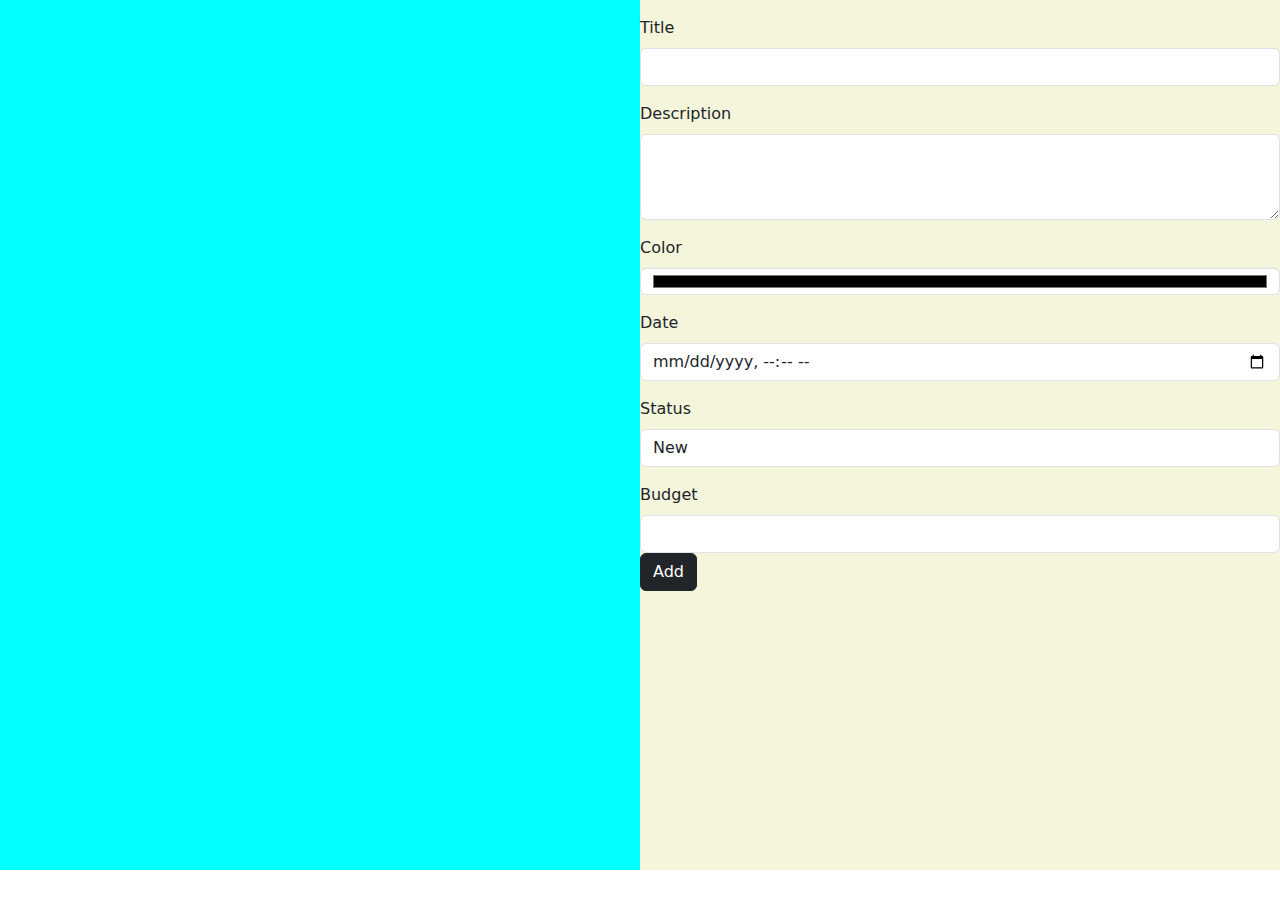
==== index.html @ fc3b3e7d "Finalized JavaScript & jQuery class session updates: structured class notes, supplemental notes, ref" ====
<!DOCTYPE html>
<html lang="en">
<head>
    <!-- Define character encoding and viewport settings for responsive design -->
    <meta charset="UTF-8">
    <meta name="viewport" content="width=device-width, initial-scale=1.0">
    
    <!-- Page title -->
    <title>Document</title>
    
    <!-- Bootstrap CSS for styling -->
    <link href="https://cdn.jsdelivr.net/npm/bootstrap@5.3.3/dist/css/bootstrap.min.css" rel="stylesheet" integrity="sha384-QWTKZyjpPEjISv5WaRU9OFeRpok6YctnYmDr5pNlyT2bRjXh0JMhjY6hW+ALEwIH" crossorigin="anonymous">
    
    <!-- Custom CSS file for additional styles -->
    <link rel="stylesheet" href="./style/app.css">
</head>
<body>
    <main>
        <!-- Task List Section -->
        <section id="list">
            <div class="pendingTask">
                <!-- Tasks will be dynamically added here via JavaScript -->
            </div>
        </section>

        <!-- Task Form Section for adding new tasks -->
        <section id="form">
            
            <!-- Input field for task title -->
            <div class="mt-3">
                <label class="form-label">Title</label>
                <input type="text" class="form-control" id="txtTitle">
            </div>

            <!-- Input field for task description -->
            <div class="mt-3">
                <label class="form-label">Description</label>
                <textarea rows="3" class="form-control" id="txtDescription"></textarea>
            </div>
            
            <!-- Color picker for task -->
            <div class="mt-3">
                <label class="form-label">Color</label>
                <input type="color" class="form-control" id="selColor">
            </div>

            <!-- Date selector for task start date -->
            <div class="mt-3">
                <label class="form-label">Date</label>
                <input type="datetime-local" class="form-control" id="selDate">
            </div>

            <!-- Dropdown menu for task status selection -->
            <div class="mt-3">
                <label class="form-label">Status</label>
                <select class="form-control" id="selStatus">
                    <option>New</option>
                    <option>In progress</option>
                    <option>Completed</option>
                    <option>Canceled</option>
                </select>
            </div>
            
            <!-- Input field for task budget -->
            <div class="mt-3">
                <label class="form-label">Budget</label>
                <input type="number" class="form-control" id="numBudget">
            </div>

            <!-- Button to save task -->
            <div>
                <button class="btn btn-dark" id="btnSave">Add</button>
            </div>
        </section>
    </main>
    
    <!-- jQuery library for DOM manipulation and AJAX requests -->
    <script src="https://code.jquery.com/jquery-3.7.1.js" 
            integrity="sha256-eKhayi8LEQwp4NKxN+CfCh+3qOVUtJn3QNZ0TciWLP4=" crossorigin="anonymous"></script>
    
    <!-- Custom JavaScript files -->
    <script src="./scripts/task.js"></script>
    <script src="./scripts/app.js"></script>
</body>
</html>
---- style/app.css ----
/* app.css - This stylesheet is located in the 'style' folder of the project */

/* ====== Main container styling ====== */
/* I want the main container to use flexbox for layout control */
main {
    display: flex; /* Enables flexbox for horizontal alignment */
    height: calc(100vh - 30px); /* Sets the height to full viewport minus 30px */
}

/* ====== List Section Styling ====== */
/* This section represents the task list area */
#list {
    background-color: aqua; /* Assigns a light blue background for visibility */
    flex: 6; /* Allocates equal flex space as the form section */
}

/* ====== Form Section Styling ====== */
/* This section is for task entry and form controls */
#form {
    background-color: beige; /* Uses a neutral beige background for contrast */
    flex: 6; /* Allocates equal flex space as the list section */
}

/* ====== Task Container ======  */
/* Each task is displayed as a bordered flex container */
.task {
    margin: 10px 20px; /* Adds spacing around each task for better readability */
    padding: 10px; /* Adds internal spacing inside each task */
    display: flex; /* Uses flexbox to align child elements */
    border: 1px solid #333; /* Provides a dark border to define task separation */
}

/* ====== Task Information Section ====== */
/* This section holds the task title and description */
.task .info {
    flex: 3; /* Gives more space to the task information compared to other elements */
}

/* ====== Task Status Label ====== */
/* This section displays the status of the task */
.task .status {
    flex: 1; /* Allocates a smaller portion of the task container for status */
}

/* Task Date and Budget Section */
/* This section holds the start date and budget details of the task */
.task .dateBudget {
    flex: 1; /* Allocates minimal space for date and budget details */
}
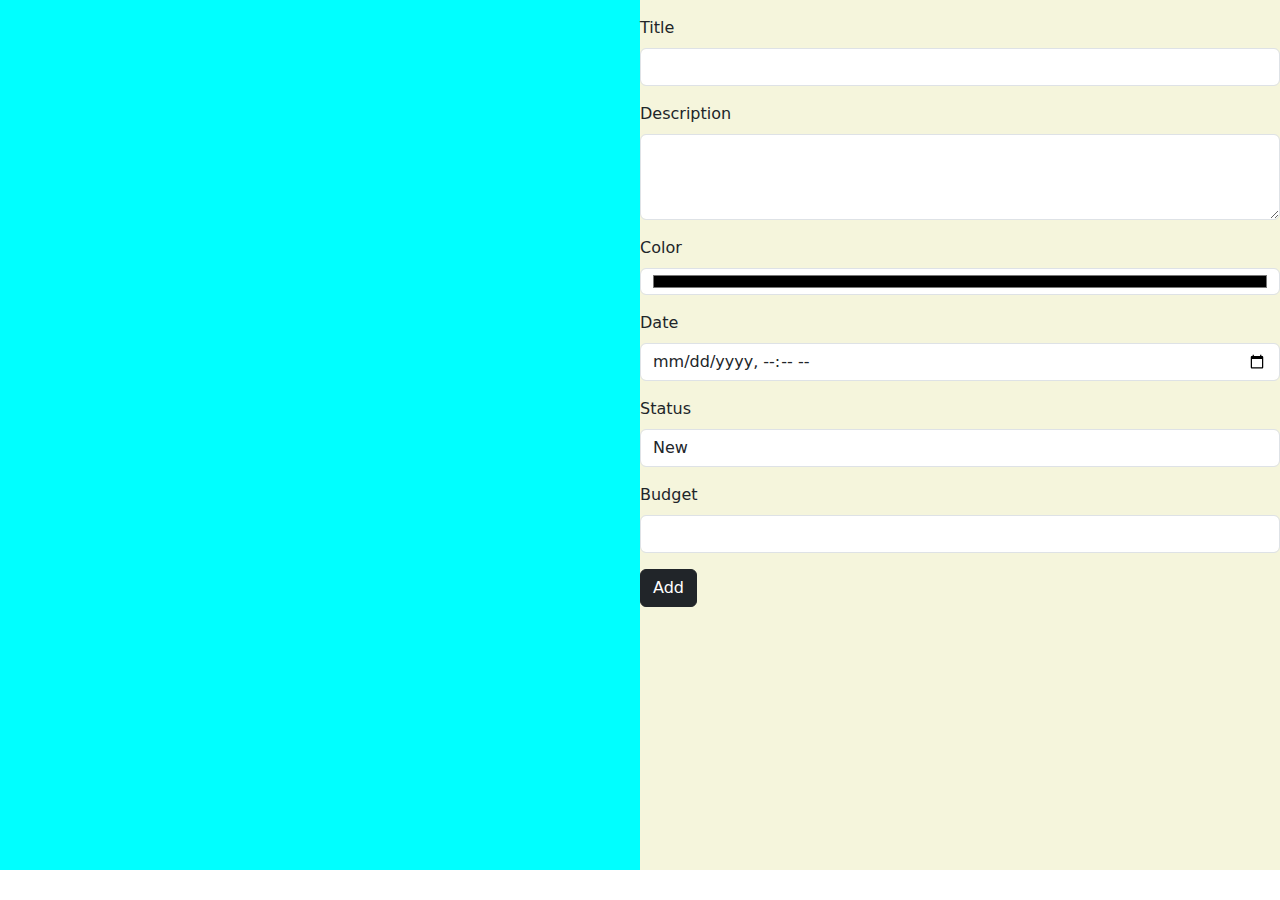
==== commit ad234720: "Updated index.html: Improved form structure, added validation, and ensured accessibility." ====
--- a/index.html
+++ b/index.html
@@ -25,52 +25,53 @@
 
         <!-- Task Form Section for adding new tasks -->
         <section id="form">
-            
-            <!-- Input field for task title -->
-            <div class="mt-3">
-                <label class="form-label">Title</label>
-                <input type="text" class="form-control" id="txtTitle">
-            </div>
+            <form id="taskForm">
+                <!-- Input field for task title -->
+                <div class="mt-3">
+                    <label class="form-label">Title</label>
+                    <input type="text" class="form-control" id="txtTitle" required>
+                </div>
 
-            <!-- Input field for task description -->
-            <div class="mt-3">
-                <label class="form-label">Description</label>
-                <textarea rows="3" class="form-control" id="txtDescription"></textarea>
-            </div>
-            
-            <!-- Color picker for task -->
-            <div class="mt-3">
-                <label class="form-label">Color</label>
-                <input type="color" class="form-control" id="selColor">
-            </div>
+                <!-- Input field for task description -->
+                <div class="mt-3">
+                    <label class="form-label">Description</label>
+                    <textarea rows="3" class="form-control" id="txtDescription" required></textarea>
+                </div>
+                
+                <!-- Color picker for task -->
+                <div class="mt-3">
+                    <label class="form-label">Color</label>
+                    <input type="color" class="form-control" id="selColor">
+                </div>
 
-            <!-- Date selector for task start date -->
-            <div class="mt-3">
-                <label class="form-label">Date</label>
-                <input type="datetime-local" class="form-control" id="selDate">
-            </div>
+                <!-- Date selector for task start date -->
+                <div class="mt-3">
+                    <label class="form-label">Date</label>
+                    <input type="datetime-local" class="form-control" id="selDate" required>
+                </div>
 
-            <!-- Dropdown menu for task status selection -->
-            <div class="mt-3">
-                <label class="form-label">Status</label>
-                <select class="form-control" id="selStatus">
-                    <option>New</option>
-                    <option>In progress</option>
-                    <option>Completed</option>
-                    <option>Canceled</option>
-                </select>
-            </div>
-            
-            <!-- Input field for task budget -->
-            <div class="mt-3">
-                <label class="form-label">Budget</label>
-                <input type="number" class="form-control" id="numBudget">
-            </div>
+                <!-- Dropdown menu for task status selection -->
+                <div class="mt-3">
+                    <label class="form-label">Status</label>
+                    <select class="form-control" id="selStatus">
+                        <option>New</option>
+                        <option>In progress</option>
+                        <option>Completed</option>
+                        <option>Canceled</option>
+                    </select>
+                </div>
+                
+                <!-- Input field for task budget -->
+                <div class="mt-3">
+                    <label class="form-label">Budget</label>
+                    <input type="number" class="form-control" id="numBudget" min="0" required>
+                </div>
 
-            <!-- Button to save task -->
-            <div>
-                <button class="btn btn-dark" id="btnSave">Add</button>
-            </div>
+                <!-- Button to save task -->
+                <div class="mt-3">
+                    <button type="submit" class="btn btn-dark" id="btnSave">Add</button>
+                </div>
+            </form>
         </section>
     </main>
     
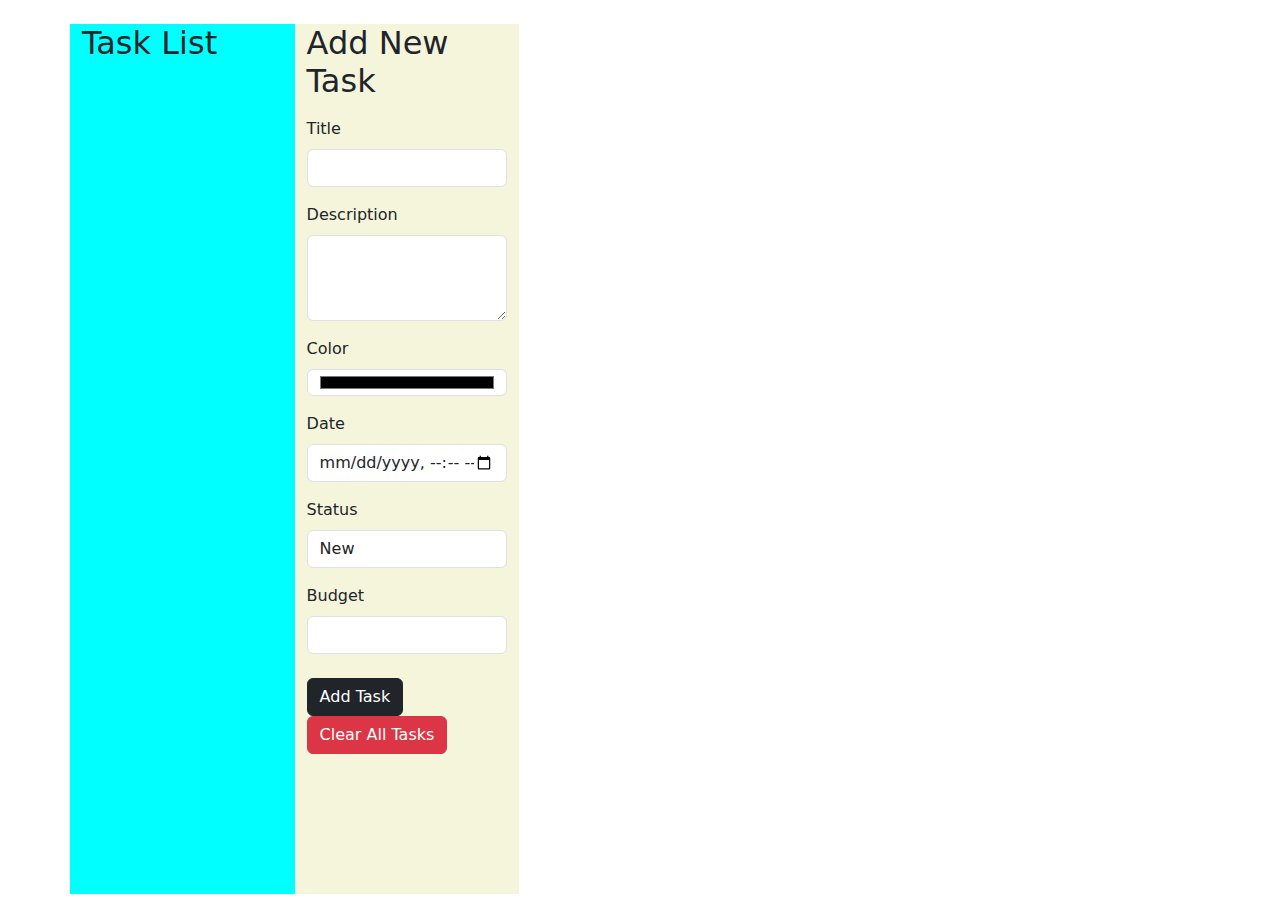
==== commit 5eb78ed5: "📄 Added Task Manager UI structure with form inputs" ====
--- a/index.html
+++ b/index.html
@@ -11,68 +11,76 @@
     <!-- Bootstrap CSS for styling -->
     <link href="https://cdn.jsdelivr.net/npm/bootstrap@5.3.3/dist/css/bootstrap.min.css" rel="stylesheet" integrity="sha384-QWTKZyjpPEjISv5WaRU9OFeRpok6YctnYmDr5pNlyT2bRjXh0JMhjY6hW+ALEwIH" crossorigin="anonymous">
     
+    <link rel="icon" href="/favicon.ico" type="image/x-icon">
+
     <!-- Custom CSS file for additional styles -->
     <link rel="stylesheet" href="./style/app.css">
+
 </head>
 <body>
-    <main>
-        <!-- Task List Section -->
-        <section id="list">
-            <div class="pendingTask">
-                <!-- Tasks will be dynamically added here via JavaScript -->
-            </div>
-        </section>
+    <main class="container mt-4">
+        <div class="row">
+            <!-- Task List Section -->
+            <section id="list" class="col-md-6">
+                <h2 class="mb-3">Task List</h2>
+                <div class="pendingTask">
+                    <!-- Tasks will be dynamically added here via JavaScript -->
+                </div>
+            </section>
 
-        <!-- Task Form Section for adding new tasks -->
-        <section id="form">
-            <form id="taskForm">
-                <!-- Input field for task title -->
-                <div class="mt-3">
-                    <label class="form-label">Title</label>
-                    <input type="text" class="form-control" id="txtTitle" required>
-                </div>
+            <!-- Task Form Section for adding new tasks -->
+            <section id="form" class="col-md-6">
+                <h2 class="mb-3">Add New Task</h2>
+                <form id="taskForm">
+                    <!-- Input field for task title -->
+                    <div class="mt-3">
+                        <label class="form-label">Title</label>
+                        <input type="text" class="form-control" id="txtTitle" required>
+                    </div>
 
-                <!-- Input field for task description -->
-                <div class="mt-3">
-                    <label class="form-label">Description</label>
-                    <textarea rows="3" class="form-control" id="txtDescription" required></textarea>
-                </div>
-                
-                <!-- Color picker for task -->
-                <div class="mt-3">
-                    <label class="form-label">Color</label>
-                    <input type="color" class="form-control" id="selColor">
-                </div>
+                    <!-- Input field for task description -->
+                    <div class="mt-3">
+                        <label class="form-label">Description</label>
+                        <textarea rows="3" class="form-control" id="txtDescription" required></textarea>
+                    </div>
+                    
+                    <!-- Color picker for task -->
+                    <div class="mt-3">
+                        <label class="form-label">Color</label>
+                        <input type="color" class="form-control" id="selColor">
+                    </div>
 
-                <!-- Date selector for task start date -->
-                <div class="mt-3">
-                    <label class="form-label">Date</label>
-                    <input type="datetime-local" class="form-control" id="selDate" required>
-                </div>
+                    <!-- Date selector for task start date -->
+                    <div class="mt-3">
+                        <label class="form-label">Date</label>
+                        <input type="datetime-local" class="form-control" id="selDate" required>
+                    </div>
 
-                <!-- Dropdown menu for task status selection -->
-                <div class="mt-3">
-                    <label class="form-label">Status</label>
-                    <select class="form-control" id="selStatus">
-                        <option>New</option>
-                        <option>In progress</option>
-                        <option>Completed</option>
-                        <option>Canceled</option>
-                    </select>
-                </div>
-                
-                <!-- Input field for task budget -->
-                <div class="mt-3">
-                    <label class="form-label">Budget</label>
-                    <input type="number" class="form-control" id="numBudget" min="0" required>
-                </div>
+                    <!-- Dropdown menu for task status selection -->
+                    <div class="mt-3">
+                        <label class="form-label">Status</label>
+                        <select class="form-control" id="selStatus">
+                            <option>New</option>
+                            <option>In progress</option>
+                            <option>Completed</option>
+                            <option>Canceled</option>
+                        </select>
+                    </div>
+                    
+                    <!-- Input field for task budget -->
+                    <div class="mt-3">
+                        <label class="form-label">Budget</label>
+                        <input type="number" class="form-control" id="numBudget" min="0" required>
+                    </div>
 
-                <!-- Button to save task -->
-                <div class="mt-3">
-                    <button type="submit" class="btn btn-dark" id="btnSave">Add</button>
-                </div>
-            </form>
-        </section>
+                    <!-- Buttons -->
+                    <div class="mt-4">
+                        <button type="submit" class="btn btn-dark" id="btnSave">Add Task</button>
+                        <button type="button" class="btn btn-danger" id="btnClear">Clear All Tasks</button>  <!-- ✅ ADDED Clear Button -->
+                    </div>
+                </form>
+            </section>
+        </div>
     </main>
     
     <!-- jQuery library for DOM manipulation and AJAX requests -->
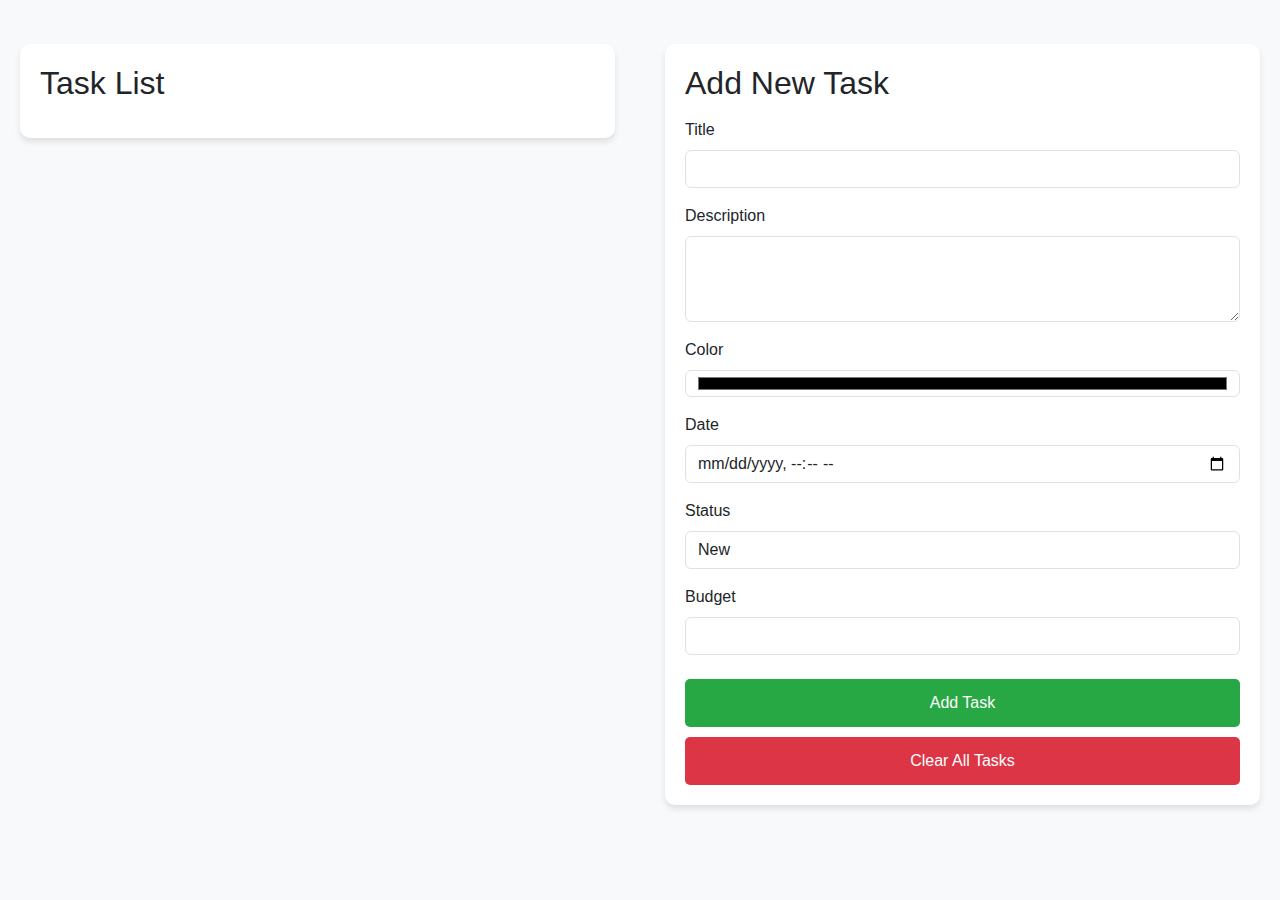
==== commit e3ec5a6d: "📄 Added form and structure for Task Manager" ====
--- a/index.html
+++ b/index.html
@@ -1,26 +1,26 @@
 <!DOCTYPE html>
 <html lang="en">
 <head>
-    <!-- Define character encoding and viewport settings for responsive design -->
+    <!-- Set character encoding and viewport settings for mobile responsiveness -->
     <meta charset="UTF-8">
     <meta name="viewport" content="width=device-width, initial-scale=1.0">
     
     <!-- Page title -->
-    <title>Document</title>
+    <title>Task Manager</title>
     
     <!-- Bootstrap CSS for styling -->
     <link href="https://cdn.jsdelivr.net/npm/bootstrap@5.3.3/dist/css/bootstrap.min.css" rel="stylesheet" integrity="sha384-QWTKZyjpPEjISv5WaRU9OFeRpok6YctnYmDr5pNlyT2bRjXh0JMhjY6hW+ALEwIH" crossorigin="anonymous">
     
+    <!-- Favicon for the browser tab -->
     <link rel="icon" href="/favicon.ico" type="image/x-icon">
 
-    <!-- Custom CSS file for additional styles -->
+    <!-- Custom CSS file for additional styling -->
     <link rel="stylesheet" href="./style/app.css">
-
 </head>
 <body>
     <main class="container mt-4">
         <div class="row">
-            <!-- Task List Section -->
+            <!-- Task List Section: Displays added tasks -->
             <section id="list" class="col-md-6">
                 <h2 class="mb-3">Task List</h2>
                 <div class="pendingTask">
@@ -28,62 +28,65 @@
                 </div>
             </section>
 
-            <!-- Task Form Section for adding new tasks -->
+            <!-- Task Form Section: Allows users to add new tasks -->
             <section id="form" class="col-md-6">
                 <h2 class="mb-3">Add New Task</h2>
                 <form id="taskForm">
-                    <!-- Input field for task title -->
+                    <!-- Task Title Input -->
                     <div class="mt-3">
                         <label class="form-label">Title</label>
                         <input type="text" class="form-control" id="txtTitle" required>
                     </div>
 
-                    <!-- Input field for task description -->
+                    <!-- Task Description Input -->
                     <div class="mt-3">
                         <label class="form-label">Description</label>
                         <textarea rows="3" class="form-control" id="txtDescription" required></textarea>
                     </div>
                     
-                    <!-- Color picker for task -->
+                    <!-- Task Color Picker -->
                     <div class="mt-3">
                         <label class="form-label">Color</label>
                         <input type="color" class="form-control" id="selColor">
                     </div>
 
-                    <!-- Date selector for task start date -->
+                    <!-- Task Start Date Selector -->
                     <div class="mt-3">
                         <label class="form-label">Date</label>
                         <input type="datetime-local" class="form-control" id="selDate" required>
                     </div>
 
-                    <!-- Dropdown menu for task status selection -->
+                    <!-- Task Status Dropdown -->
                     <div class="mt-3">
                         <label class="form-label">Status</label>
                         <select class="form-control" id="selStatus">
                             <option>New</option>
-                            <option>In progress</option>
+                            <option>In Progress</option>
                             <option>Completed</option>
                             <option>Canceled</option>
                         </select>
                     </div>
                     
-                    <!-- Input field for task budget -->
+                    <!-- Task Budget Input -->
                     <div class="mt-3">
                         <label class="form-label">Budget</label>
                         <input type="number" class="form-control" id="numBudget" min="0" required>
                     </div>
 
-                    <!-- Buttons -->
+                    <!-- Form Buttons -->
                     <div class="mt-4">
+                        <!-- Button to Add Task -->
                         <button type="submit" class="btn btn-dark" id="btnSave">Add Task</button>
-                        <button type="button" class="btn btn-danger" id="btnClear">Clear All Tasks</button>  <!-- ✅ ADDED Clear Button -->
+                        
+                        <!-- Button to Clear All Tasks -->
+                        <button type="button" class="btn btn-danger" id="btnClear">Clear All Tasks</button>
                     </div>
                 </form>
             </section>
         </div>
     </main>
     
-    <!-- jQuery library for DOM manipulation and AJAX requests -->
+    <!-- jQuery Library for handling DOM manipulation and AJAX requests -->
     <script src="https://code.jquery.com/jquery-3.7.1.js" 
             integrity="sha256-eKhayi8LEQwp4NKxN+CfCh+3qOVUtJn3QNZ0TciWLP4=" crossorigin="anonymous"></script>
     
--- a/style/app.css
+++ b/style/app.css
@@ -1,49 +1,156 @@
-/* app.css - This stylesheet is located in the 'style' folder of the project */
-
-/* ====== Main container styling ====== */
-/* I want the main container to use flexbox for layout control */
-main {
-    display: flex; /* Enables flexbox for horizontal alignment */
-    height: calc(100vh - 30px); /* Sets the height to full viewport minus 30px */
+/* ====== General Styles ====== */
+/* I'm setting the font to Arial and adding a light background to keep the design clean */
+body {
+    font-family: Arial, sans-serif;
+    background-color: #f8f9fa;
+    padding: 20px;
+    margin: 0;
 }
 
-/* ====== List Section Styling ====== */
-/* This section represents the task list area */
-#list {
-    background-color: aqua; /* Assigns a light blue background for visibility */
-    flex: 6; /* Allocates equal flex space as the form section */
+/* I want to keep the container from getting too wide */
+.container {
+    max-width: 2500px;
 }
 
-/* ====== Form Section Styling ====== */
-/* This section is for task entry and form controls */
-#form {
-    background-color: beige; /* Uses a neutral beige background for contrast */
-    flex: 6; /* Allocates equal flex space as the list section */
+/* I'm using flexbox to keep everything centered and spaced properly */
+.row {
+    display: flex;
+    justify-content: center; /* Centers both sections */
+    gap: 50px; /* Adds space between Task List & Add New Task */
 }
 
-/* ====== Task Container ======  */
-/* Each task is displayed as a bordered flex container */
-.task {
-    margin: 10px 20px; /* Adds spacing around each task for better readability */
-    padding: 10px; /* Adds internal spacing inside each task */
-    display: flex; /* Uses flexbox to align child elements */
-    border: 1px solid #333; /* Provides a dark border to define task separation */
+/* ====== Task List Section ====== */
+/* I want the task list to have a white background with some padding and a shadow for depth */
+#list {
+    background: white;
+    padding: 20px;
+    border-radius: 10px;
+    box-shadow: 0 4px 6px rgba(0, 0, 0, 0.1);
+    height: 100%;
+    overflow-y: auto;
+    flex: 1;
 }
 
-/* ====== Task Information Section ====== */
-/* This section holds the task title and description */
-.task .info {
-    flex: 3; /* Gives more space to the task information compared to other elements */
+/* ====== Task Form Section ====== */
+/* The task form should match the task list's styling for consistency */
+#form {
+    background: white;
+    padding: 20px;
+    border-radius: 10px;
+    box-shadow: 0 4px 6px rgba(0, 0, 0, 0.1);
+    flex: 1;
 }
 
-/* ====== Task Status Label ====== */
-/* This section displays the status of the task */
-.task .status {
-    flex: 1; /* Allocates a smaller portion of the task container for status */
+/* ====== Task Cards Styling ====== */
+/* Each task card should have a white background with a left border for color differentiation */
+.task {
+    background: white;
+    border-left: 5px solid;
+    border-radius: 10px;
+    padding: 15px;
+    margin-bottom: 15px;
+    display: flex;
+    flex-direction: column;
+    width: 100%;
+    border: 2px solid #ccc;
+    box-shadow: 0 2px 4px rgba(0, 0, 0, 0.1);
 }
 
-/* Task Date and Budget Section */
-/* This section holds the start date and budget details of the task */
+/* ====== Task Info ====== */
+/* I want the task title to stand out with bold styling */
+.task h3 {
+    margin: 0;
+    font-size: 18px;
+    font-weight: bold;
+}
+
+/* I'm adding spacing and a slightly lighter text color for task descriptions */
+.task p {
+    margin: 5px 0;
+    color: #666;
+    font-size: 16px;
+}
+
+/* ====== Status Colors ====== */
+/* I'm setting background colors for each status type to visually differentiate tasks */
+.status.New {
+    background-color: #007bff;
+    color: white;
+}
+
+.status.InProgress {
+    background-color: #ffc107;
+    color: black;
+}
+
+.status.Completed {
+    background-color: #28a745;
+    color: white;
+}
+
+.status.Canceled {
+    background-color: #dc3545;
+    color: white;
+}
+
+/* ====== Buttons ====== */
+/* I'm making sure both buttons span the full width and have padding for easy interaction */
+#btnSave, #btnClear {
+    width: 100%;
+    padding: 12px;
+    font-size: 16px;
+    border-radius: 5px;
+    cursor: pointer;
+    transition: background 0.3s;
+}
+
+/* The save button should be green with a hover effect */
+#btnSave {
+    background-color: #28a745;
+    color: white;
+    border: none;
+}
+
+#btnSave:hover {
+    background-color: #218838;
+}
+
+/* The clear button should be red with a hover effect */
+#btnClear {
+    background-color: #dc3545;
+    color: white;
+    border: none;
+    margin-top: 10px;
+}
+
+#btnClear:hover {
+    background-color: #c82333;
+}
+
+/* ====== Task Date and Budget Section ====== */
+/* I'm using flexbox to separate the date and budget */
 .task .dateBudget {
-    flex: 1; /* Allocates minimal space for date and budget details */
+    display: flex;
+    justify-content: space-between; /* Spreads items apart */
+    align-items: center;
+    font-size: 16px;
+    color: #444;
+}
+
+/* I want the budget to be pushed to the far right */
+.task .dateBudget label:last-child {
+    margin-left: auto;
+    font-weight: bold;
+}
+
+/* ====== Responsive Fix ====== */
+/* On smaller screens, I'm making sure the layout stacks vertically */
+@media (max-width: 768px) {
+    .row {
+        flex-direction: column;
+    }
+
+    #list, #form {
+        width: 100%;
+    }
 }